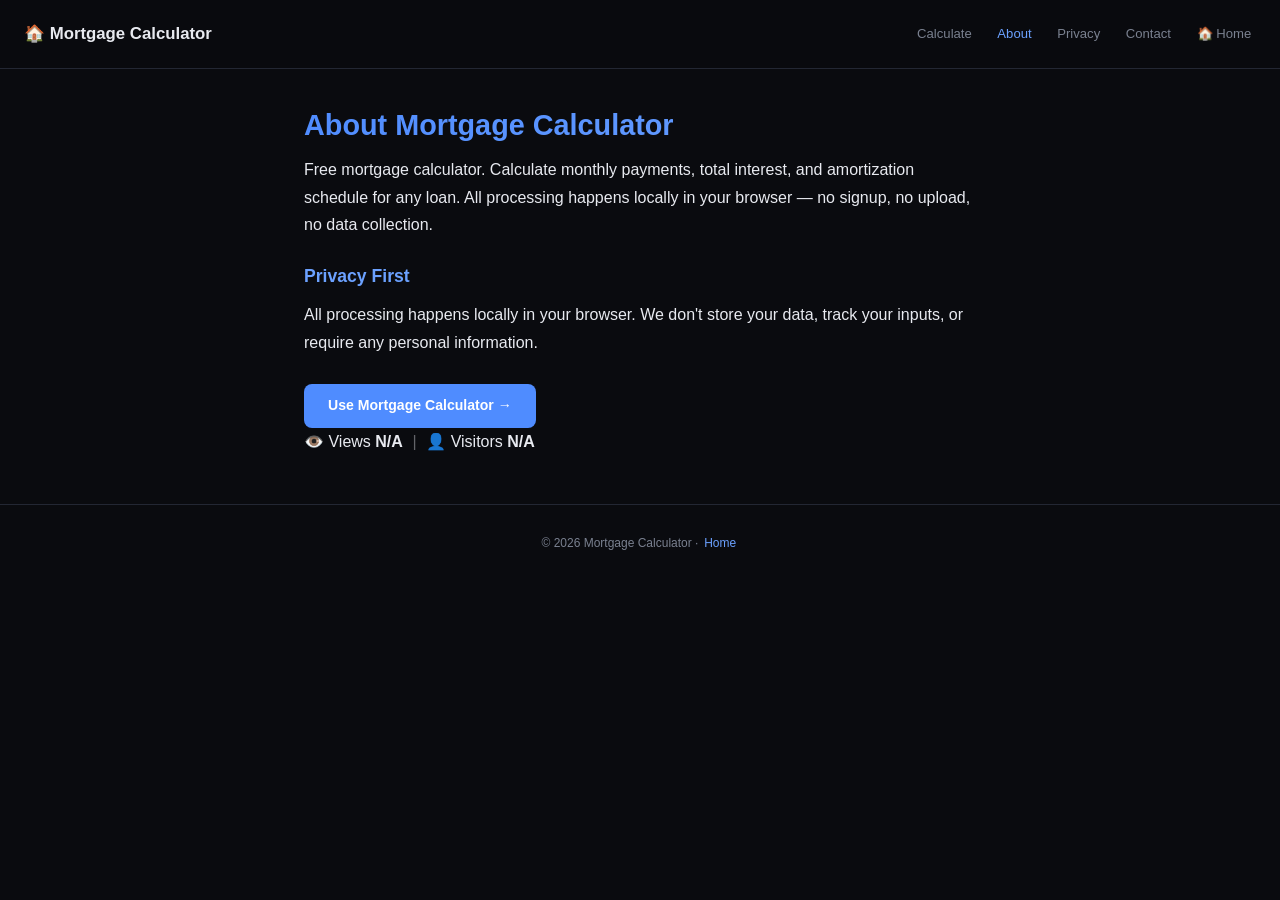
==== about.html @ efcb8d91 "Deploy AdSense ad unit (slot 5549785669) to all pages" ====
<!DOCTYPE html>
<html lang="en">
<head>
<meta charset="UTF-8"><meta name="viewport" content="width=device-width, initial-scale=1.0"><meta name="theme-color" content="#0a0b0f">
<meta name="description" content="About Mortgage Calculator — Free mortgage calculator. Calculate monthly payments, total interest, and amortization schedule for any loan. No upload, no signup.">
<meta name="robots" content="index, follow"><link rel="canonical" href="https://jimmywithfiona.com/mortgage-calculator/about.html">
<link rel="icon" type="image/svg+xml" href="favicon.svg"><link rel="apple-touch-icon" href="apple-touch-icon.png">
<link rel="preconnect" href="https://pagead2.googlesyndication.com"><link rel="dns-prefetch" href="https://pagead2.googlesyndication.com"><link rel="preconnect" href="https://api.counterapi.dev"><link rel="dns-prefetch" href="https://api.counterapi.dev">
<script async src="https://pagead2.googlesyndication.com/pagead/js/adsbygoogle.js?client=ca-pub-1840337371416691" crossorigin="anonymous"></script>
<meta property="og:type" content="website"><meta property="og:site_name" content="Mortgage Calculator"><meta property="og:title" content="About Mortgage Calculator — Free Online Tool">
<meta property="og:description" content="About Mortgage Calculator — Free mortgage calculator. Calculate monthly payments, total interest, and amortization schedule for any loan. No upload, no signup.">
<meta property="og:url" content="https://jimmywithfiona.com/mortgage-calculator/about.html"><meta property="og:image" content="https://jimmywithfiona.com/mortgage-calculator/og.png"><meta property="og:locale" content="en_US">
<meta name="twitter:card" content="summary_large_image"><meta name="twitter:title" content="About Mortgage Calculator"><meta name="twitter:image" content="https://jimmywithfiona.com/mortgage-calculator/og.png">
<title>About Mortgage Calculator — Free Online Tool | Info</title><link rel="stylesheet" href="css/style.css">
<script type="application/ld+json">{"@context":"https://schema.org","@type":"AboutPage","name":"About Mortgage Calculator","url":"https://jimmywithfiona.com/mortgage-calculator/about.html","isPartOf":{"@type":"WebSite","name":"Mortgage Calculator","url":"https://jimmywithfiona.com/mortgage-calculator/"}}</script>
<script type="application/ld+json">{"@context":"https://schema.org","@type":"BreadcrumbList","itemListElement":[{"@type":"ListItem","position":1,"name":"Home","item":"https://jimmywithfiona.com/"},{"@type":"ListItem","position":2,"name":"Mortgage Calculator","item":"https://jimmywithfiona.com/mortgage-calculator/"},{"@type":"ListItem","position":3,"name":"About","item":"https://jimmywithfiona.com/mortgage-calculator/about.html"}]}</script>
</head>
<body>
<nav class="navbar"><a class="brand" href="/mortgage-calculator/">🏠 Mortgage Calculator</a><div class="nav-links"><a href="/mortgage-calculator/">Calculate</a><a href="about.html" class="active">About</a><a href="privacy.html">Privacy</a><a href="contact.html">Contact</a><a href="/">🏠 Home</a></div></nav>
<main>
<!-- AdSense Ad Unit -->
<ins class="adsbygoogle"
     style="display:block"
     data-ad-client="ca-pub-1840337371416691"
     data-ad-slot="5549785669"
     data-ad-format="auto"
     data-full-width-responsive="true"></ins>
<script>
     (adsbygoogle = window.adsbygoogle || []).push({});
</script>


<h1>About Mortgage Calculator</h1>
<p style="color:var(--dim);">Free mortgage calculator. Calculate monthly payments, total interest, and amortization schedule for any loan. All processing happens locally in your browser — no signup, no upload, no data collection.</p>
<h2>Privacy First</h2>
<p style="color:var(--dim);">All processing happens locally in your browser. We don't store your data, track your inputs, or require any personal information.</p>
<a class="btn" href="/mortgage-calculator/" style="text-decoration:none;display:inline-block;margin-top:1rem;">Use Mortgage Calculator →</a>
<div class="stats-footer">👁️ Views <strong id="pv">-</strong><span class="stat-divider">|</span>👤 Visitors <strong id="uv">-</strong></div>
</main>
<footer><p>© 2026 Mortgage Calculator · <a href="/">Home</a></p></footer>
<script src="js/counter.js" defer></script>
</body>
</html>
---- css/style.css ----
*{margin:0;padding:0;box-sizing:border-box}:root{--bg:#0a0b0f;--bg-2:#11131a;--card:#161922;--border:#232733;--text:#e8eaf0;--text-dim:#7a8190;--accent:#4f8cff;--accent-hover:#6ba1ff;--green:#2ecc71;--red:#ff3b3b;--gold:#ffd700;--radius:12px}body{font-family:-apple-system,BlinkMacSystemFont,"Segoe UI",Roboto,"Helvetica Neue",sans-serif;background:var(--bg);color:var(--text);min-height:100vh;line-height:1.7}.navbar{display:flex;justify-content:space-between;align-items:center;padding:0.75rem 1.5rem;border-bottom:1px solid var(--border);position:sticky;top:0;background:rgba(10,11,15,0.92);backdrop-filter:blur(12px);z-index:50}.navbar .brand{font-weight:800;color:var(--text);text-decoration:none;font-size:1.05rem;display:flex;align-items:center;gap:0.4rem}.navbar .nav-links{display:flex;gap:1rem;flex-wrap:wrap}.navbar .nav-links a{color:var(--text-dim);text-decoration:none;font-size:0.82rem;transition:color .2s}.navbar .nav-links a:hover,.navbar .nav-links a.active{color:var(--accent-hover)}main{max-width:720px;margin:0 auto;padding:2rem 1.5rem 3rem}h1{font-size:1.8rem;margin-bottom:0.4rem;background:linear-gradient(135deg,#4f8cff,#6ba1ff);-webkit-background-clip:text;-webkit-text-fill-color:transparent;background-clip:text}.subtitle{color:var(--text-dim);font-size:0.9rem;margin-bottom:1.5rem}h2{font-size:1.1rem;margin:1.5rem 0 0.6rem;color:var(--accent-hover)}p{margin-bottom:0.75rem}a{color:var(--accent-hover)}ul{margin:0 0 1rem 1.25rem}li{margin-bottom:0.4rem}.tool-card{background:var(--card);border:1px solid var(--border);border-radius:var(--radius);padding:1.5rem;margin-bottom:1rem}.form-row{display:flex;align-items:center;gap:0.75rem;margin-bottom:1rem;flex-wrap:wrap}.form-row label{font-size:0.85rem;color:var(--text-dim);min-width:100px}.form-row input,.form-row select{flex:1;min-width:120px;background:var(--bg-2);color:var(--text);border:1px solid var(--border);border-radius:8px;padding:0.6rem 0.85rem;font-size:0.9rem;outline:none;transition:border-color .2s;font-family:inherit}.form-row input:focus,.form-row select:focus{border-color:var(--accent)}.btn{background:var(--accent);color:#fff;border:none;border-radius:8px;padding:0.65rem 1.5rem;font-size:0.88rem;font-weight:600;cursor:pointer;transition:background .2s,transform .1s;font-family:inherit}.btn:hover{background:var(--accent-hover)}.btn:active{transform:scale(0.97)}.btn-secondary{background:var(--card);border:1px solid var(--border)}.btn-secondary:hover{background:var(--bg-2)}.result{background:var(--bg-2);border:1px solid var(--border);border-radius:8px;padding:1rem;margin-top:0.5rem;font-size:0.9rem}.result-big{font-size:1.8rem;font-weight:700;color:var(--green);font-variant-numeric:tabular-nums}.result-label{color:var(--text-dim);font-size:0.78rem}.result-table{width:100%;border-collapse:collapse;margin-top:0.5rem}.result-table th,.result-table td{text-align:left;padding:0.5rem 0.6rem;border-bottom:1px solid var(--border);font-size:0.82rem}.result-table th{color:var(--text-dim);font-weight:600}.result-table td{font-variant-numeric:tabular-nums}.result-table tr:last-child td{border-bottom:none}.tool-grid{display:grid;grid-template-columns:repeat(auto-fill,minmax(200px,1fr));gap:0.85rem;margin-top:1.5rem}.tool-link{display:flex;align-items:center;gap:0.85rem;background:var(--card);border:1px solid var(--border);border-radius:var(--radius);padding:1rem;text-decoration:none;color:var(--text);transition:transform .12s,border-color .12s}.tool-link:hover{transform:translateY(-2px);border-color:var(--accent)}.tool-icon{width:40px;height:40px;border-radius:10px;display:flex;align-items:center;justify-content:center;font-size:1.3rem;flex-shrink:0}.tool-name{font-size:0.92rem;font-weight:600}.tool-desc{font-size:0.74rem;color:var(--text-dim)}.stats{text-align:center;margin:1.5rem 0;font-size:0.78rem;color:var(--text-dim)}.stats strong{color:var(--accent-hover);font-variant-numeric:tabular-nums}.stat-divider{margin:0 0.6rem;opacity:0.4}footer{text-align:center;padding:1.25rem;color:var(--text-dim);font-size:0.75rem;border-top:1px solid var(--border)}footer a{color:var(--accent-hover);text-decoration:none}.seo-section{color:var(--text-dim);font-size:0.85rem;margin-top:2rem}.seo-section h2{color:var(--text)}@media (max-width:500px){.form-row label{min-width:80px}}body{overflow-x:hidden}.navbar .brand,.navbar .brand a{display:flex;align-items:center;min-height:44px;padding:0.25rem 0}.navbar .nav-links a{min-height:44px;display:inline-flex;align-items:center;padding:0.4rem 0.3rem}footer a,footer p a{display:inline-block;min-height:36px;line-height:36px;padding:0 0.15rem}.tool-link{min-height:44px}.tool-link .tool-name,.tool-link .tool-desc{line-height:1.3}.btn{min-height:44px}@media (max-width:768px){footer a{min-height:44px;line-height:44px}.navbar .nav-links{flex-wrap:wrap}}@media (max-width:768px){a{min-height:44px;display:inline-flex;align-items:center}.tool-card a,.seo-section a,.result a{display:inline-block;min-height:44px;line-height:44px}.navbar .brand{min-height:44px}button{min-height:44px}}
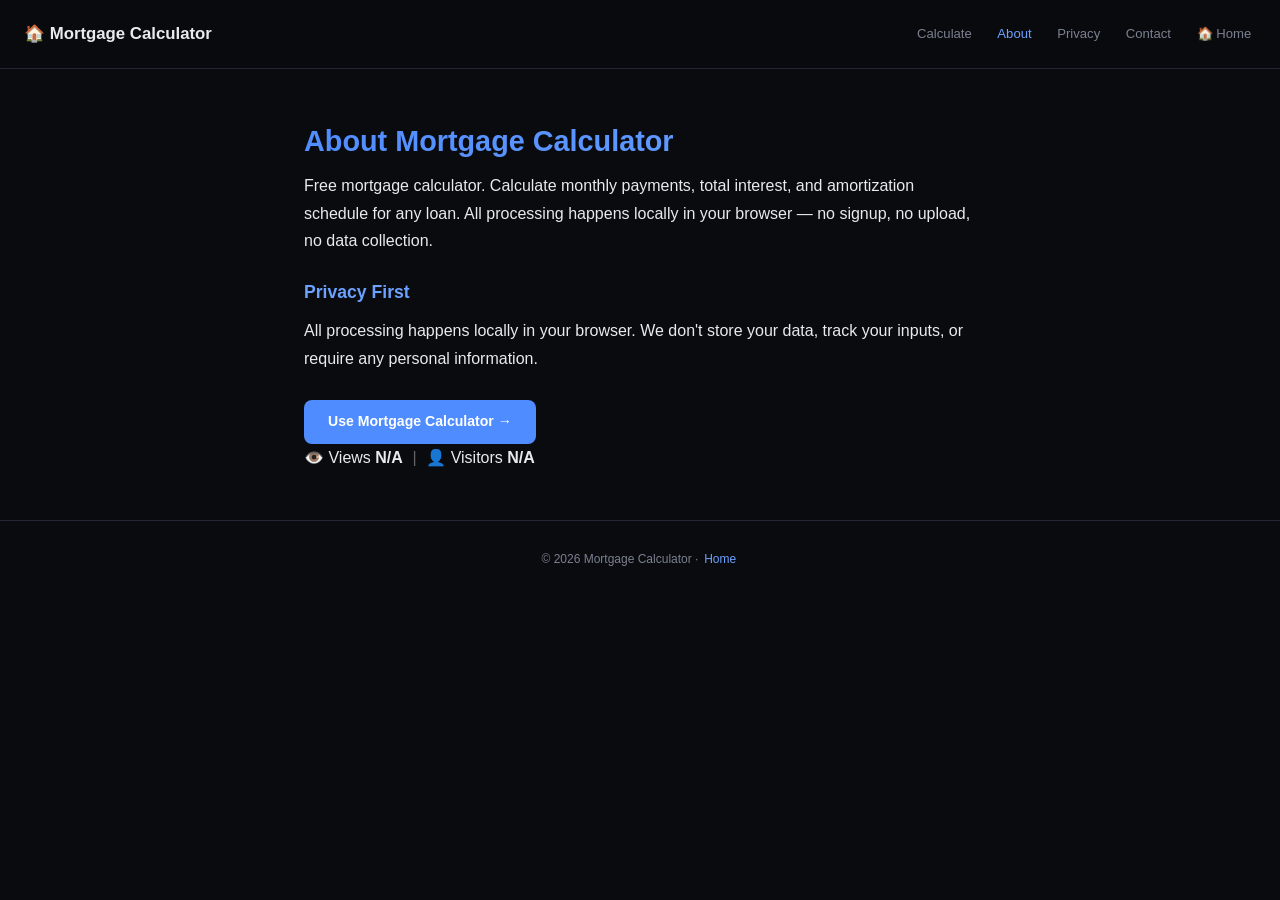
==== commit fbac172a: "Fix ad space: wrap ad in collapsible container, hide when empty after 8s" ====
--- a/about.html
+++ b/about.html
@@ -19,6 +19,7 @@
 <nav class="navbar"><a class="brand" href="/mortgage-calculator/">🏠 Mortgage Calculator</a><div class="nav-links"><a href="/mortgage-calculator/">Calculate</a><a href="about.html" class="active">About</a><a href="privacy.html">Privacy</a><a href="contact.html">Contact</a><a href="/">🏠 Home</a></div></nav>
 <main>
 <!-- AdSense Ad Unit -->
+<div class="ad-container" style="text-align:center;min-height:0;max-height:120px;overflow:hidden;transition:max-height .3s;margin:0 0 1rem;">
 <ins class="adsbygoogle"
      style="display:block"
      data-ad-client="ca-pub-1840337371416691"
@@ -27,7 +28,9 @@
      data-full-width-responsive="true"></ins>
 <script>
      (adsbygoogle = window.adsbygoogle || []).push({});
+     setTimeout(function(){var c=document.querySelector('.ad-container');if(!c)return;var ins=c.querySelector('ins.adsbygoogle');var ifr=ins&&ins.querySelector('iframe');if(!ifr){c.style.display='none';return;}ifr.addEventListener('load',function(){try{var b=ifr.contentWindow.document.body;if(!b||b.scrollHeight<15){c.style.maxHeight='0';c.style.margin='0';}}catch(e){}});setTimeout(function(){try{var b=ifr.contentWindow.document.body;if(!b||b.scrollHeight<15){c.style.maxHeight='0';c.style.margin='0';}}catch(e){var r=ifr.getBoundingClientRect();if(r.height<15){c.style.maxHeight='0';c.style.margin='0';}}},8000);},3000);
 </script>
+</div>
 
 
 <h1>About Mortgage Calculator</h1>
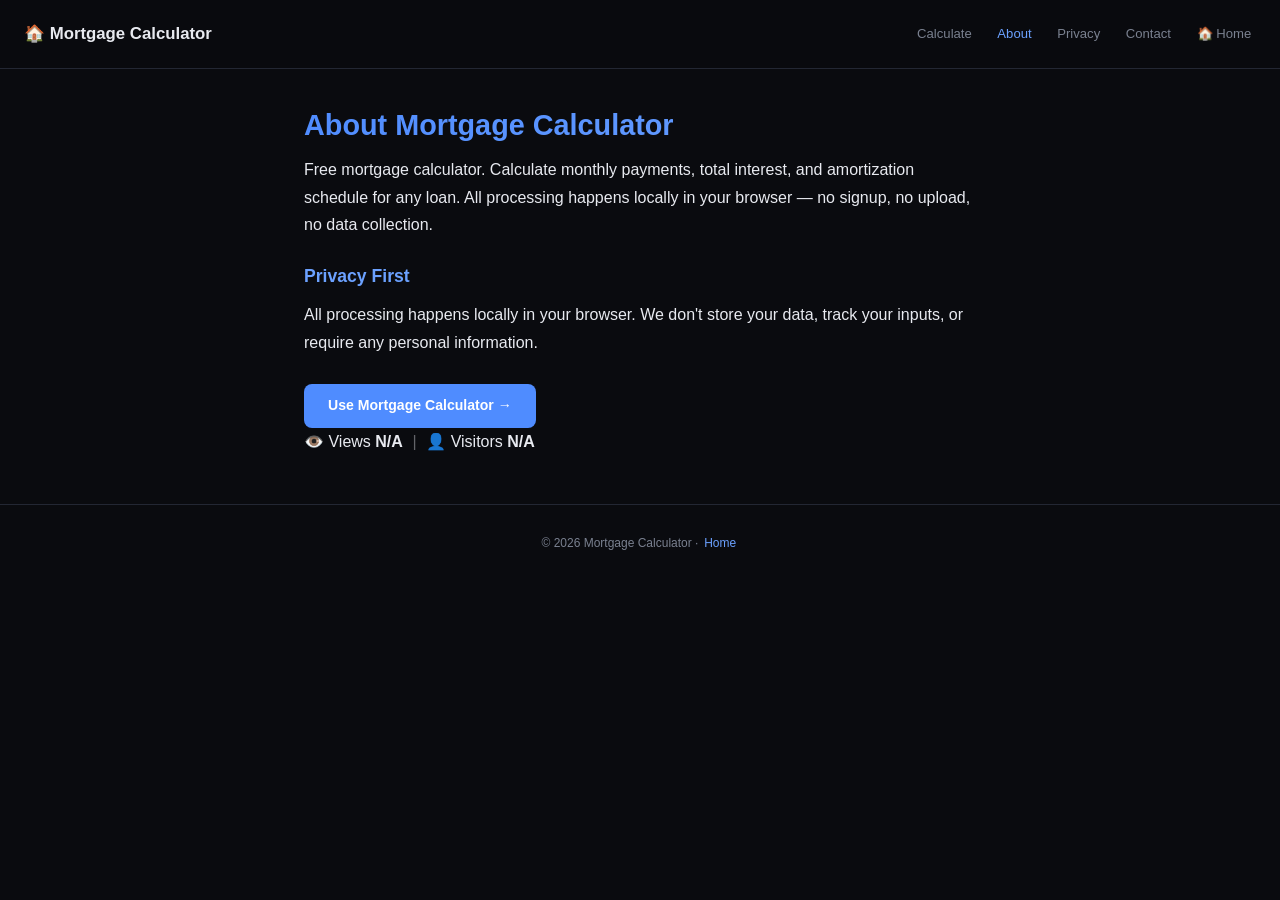
==== commit 6bfc88aa: "Simplify ad code to standard AdSense, remove collapse hacks" ====
--- a/about.html
+++ b/about.html
@@ -19,7 +19,6 @@
 <nav class="navbar"><a class="brand" href="/mortgage-calculator/">🏠 Mortgage Calculator</a><div class="nav-links"><a href="/mortgage-calculator/">Calculate</a><a href="about.html" class="active">About</a><a href="privacy.html">Privacy</a><a href="contact.html">Contact</a><a href="/">🏠 Home</a></div></nav>
 <main>
 <!-- AdSense Ad Unit -->
-<div class="ad-container" style="text-align:center;min-height:0;max-height:120px;overflow:hidden;transition:max-height .3s;margin:0 0 1rem;">
 <ins class="adsbygoogle"
      style="display:block"
      data-ad-client="ca-pub-1840337371416691"
@@ -28,9 +27,7 @@
      data-full-width-responsive="true"></ins>
 <script>
      (adsbygoogle = window.adsbygoogle || []).push({});
-     setTimeout(function(){var c=document.querySelector('.ad-container');if(!c)return;var ins=c.querySelector('ins.adsbygoogle');var ifr=ins&&ins.querySelector('iframe');if(!ifr){c.style.display='none';return;}ifr.addEventListener('load',function(){try{var b=ifr.contentWindow.document.body;if(!b||b.scrollHeight<15){c.style.maxHeight='0';c.style.margin='0';}}catch(e){}});setTimeout(function(){try{var b=ifr.contentWindow.document.body;if(!b||b.scrollHeight<15){c.style.maxHeight='0';c.style.margin='0';}}catch(e){var r=ifr.getBoundingClientRect();if(r.height<15){c.style.maxHeight='0';c.style.margin='0';}}},8000);},3000);
 </script>
-</div>
 
 
 <h1>About Mortgage Calculator</h1>
